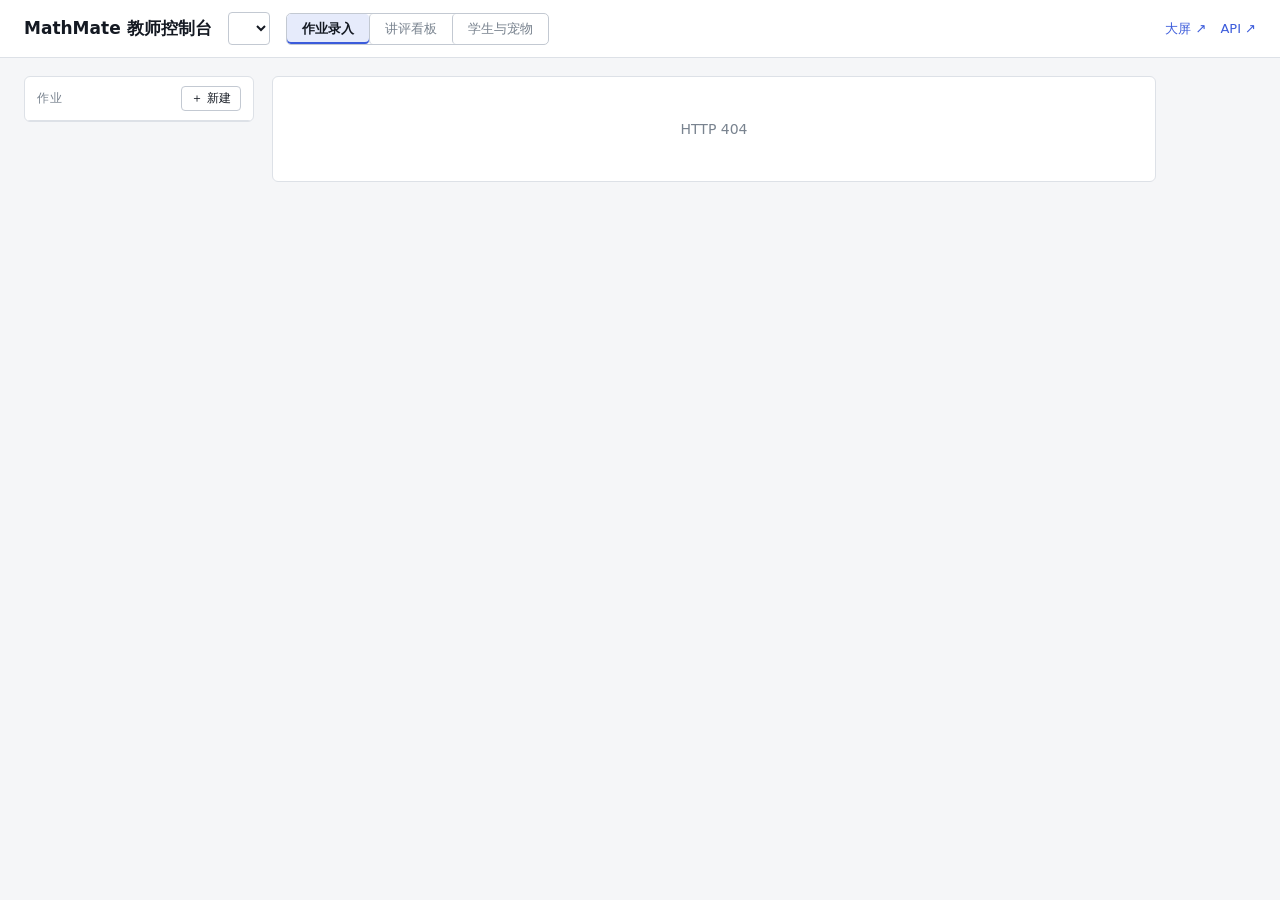
==== apps/teacher/index.html @ 7f32b017 "提交项目初版代码" ====
<!doctype html>
<html lang="zh-CN">
<head>
<meta charset="utf-8" />
<meta name="viewport" content="width=device-width, initial-scale=1" />
<title>MathMate · 教师控制台</title>
<link rel="stylesheet" href="./styles.css" />
</head>
<body>
<header>
  <h1>MathMate 教师控制台</h1>
  <select id="cls" aria-label="班级"></select>
  <nav class="tabs" role="tablist">
    <button role="tab" data-tab="author"  aria-selected="true">作业录入</button>
    <button role="tab" data-tab="board"   aria-selected="false">讲评看板</button>
    <button role="tab" data-tab="roster"  aria-selected="false">学生与宠物</button>
  </nav>
  <span class="sp"></span>
  <span class="links"><a href="/screen/" target="_blank">大屏 ↗</a><a href="/docs" target="_blank">API ↗</a></span>
</header>

<!-- ==================== 作业录入 ==================== -->
<main id="tab-author">
  <div class="split">
    <aside class="side">
      <div class="side-head">
        <span>作业</span>
        <button class="mini" id="new-asg">＋ 新建</button>
      </div>
      <ul class="asg-list" id="asg-list"></ul>
    </aside>

    <section class="main" id="editor">
      <div class="empty">选择左侧的一份作业，或新建一份。</div>
    </section>
  </div>
</main>

<!-- ==================== 讲评看板 ==================== -->
<main id="tab-board" hidden>
  <div class="bar">
    <select id="asg-for-vote" aria-label="用于投票的作业"></select>
    <button class="primary" id="open">开启投票窗口</button>
    <button id="close" disabled>关闭窗口</button>
    <span class="sp"></span>
    <span class="stat"><b id="done">0</b> <span class="muted">/ <span id="size">0</span> 人已提交</span></span>
    <span class="muted">参与率 <b id="rate">—</b></span>
    <span class="pill" id="status">未开启</span>
  </div>
  <div id="wrap"><div class="empty">开启投票窗口后，学生在大屏上的选择会实时出现在这里。</div></div>
  <p class="note">
    按「人数 × 归因权重」排序：3 个「完全没思路」比 5 个「粗心」更值得占用讲评时间。<br>
    点任意一行展开学生名单 —— 名单仅教师端可见，大屏公开视图从不显示姓名。
  </p>
</main>

<!-- ==================== 学生与宠物 ==================== -->
<main id="tab-roster" hidden>
  <div class="bar">
    <span class="stat"><b id="r-count">0</b> <span class="muted">名学生</span></span>
    <span class="muted">平均能量 <b id="r-energy">—</b></span>
    <span class="muted">累计提交 <b id="r-subs">—</b></span>
    <span class="sp"></span>
    <button id="r-refresh">刷新</button>
  </div>
  <div id="r-silent"></div>
  <div class="pet-grid" id="pet-grid"></div>
  <p class="note">
    按座位号排列，<b>不做能量排行</b> —— 公开的个人排行榜会变成对倒数学生的羞辱，与产品目的相悖。<br>
    「从未提交」是需要老师私下关注的信号，不是用来公示的。
  </p>
</main>

<div class="toast" id="toast" hidden></div>
<script type="module" src="./app.js"></script>
</body>
</html>
---- apps/teacher/styles.css ----
:root {
  --bg:#f5f6f8; --surface:#fff; --surface-2:#eef1f5; --line:#dde1e7; --line-2:#c3c9d2;
  --ink:#141922; --ink-2:#4a545f; --ink-3:#79838f; --ink-4:#9ba4af;
  --accent:#3b5bdb; --accent-bg:#e6ebfb;
  --good:#0c7a5e; --good-bg:#dff2ec; --warn:#b4531f; --warn-bg:#fbeadd; --danger:#c0392b;
  --sans:"PingFang SC","Hiragino Sans GB","Microsoft YaHei",system-ui,sans-serif;
  --mono:ui-monospace,"SF Mono",Consolas,monospace;
}
@media (prefers-color-scheme: dark) {
  :root { --bg:#10131a; --surface:#191d25; --surface-2:#222831; --line:#2b313b; --line-2:#3c444f;
          --ink:#e7eaef; --ink-2:#a9b2bd; --ink-3:#7b848f; --ink-4:#626b76;
          --accent:#8ba6ff; --accent-bg:#23305c;
          --good:#4fbdb4; --good-bg:#12332f; --warn:#e0916a; --warn-bg:#3a2519; --danger:#e2725b; }
}
* { box-sizing:border-box; }
body { margin:0; background:var(--bg); color:var(--ink); font-family:var(--sans); font-size:14px; }

header { position:sticky; top:0; z-index:20; padding:12px 24px; background:var(--surface);
         border-bottom:1px solid var(--line); display:flex; align-items:center; gap:16px; flex-wrap:wrap; }
h1 { margin:0; font-size:17px; white-space:nowrap; }
.sp { flex:1; }
.links a { color:var(--accent); margin-left:14px; text-decoration:none; font-size:13px; }

.tabs { display:inline-flex; border:1px solid var(--line-2); border-radius:5px; overflow:hidden; }
.tabs button { padding:6px 15px; border:0; border-left:1px solid var(--line-2); background:transparent;
               color:var(--ink-3); font-family:inherit; font-size:13px; cursor:pointer; white-space:nowrap; }
.tabs button:first-child { border-left:0; }
.tabs button[aria-selected="true"] { background:var(--accent-bg); color:var(--ink); font-weight:600;
                                     box-shadow:inset 0 -2px 0 var(--accent); }

select, button, input, textarea { font-family:inherit; font-size:13px; color:var(--ink); }
select, input, textarea { padding:7px 10px; border:1px solid var(--line-2); border-radius:4px; background:var(--surface); }
textarea { width:100%; resize:vertical; line-height:1.6; font-size:13.5px; }
button { padding:7px 15px; border:1px solid var(--line-2); border-radius:4px; background:var(--surface); cursor:pointer; }
button:hover:not(:disabled) { border-color:var(--ink-3); }
button:disabled { opacity:.45; cursor:not-allowed; }
button.primary { background:var(--accent); border-color:var(--accent); color:#fff; font-weight:600; }
button.danger { color:var(--danger); }
button.mini { padding:3px 9px; font-size:12px; }
:focus-visible { outline:2px solid var(--accent); outline-offset:1px; }

main { padding:18px 24px 48px; max-width:1180px; }
.bar { display:flex; align-items:center; gap:14px; margin-bottom:14px; flex-wrap:wrap; }
.stat { font-family:var(--mono); font-variant-numeric:tabular-nums; }
.stat b { font-size:21px; }
.muted { color:var(--ink-3); }
.note { font-size:12px; color:var(--ink-3); margin-top:16px; line-height:1.8; }
.empty { padding:44px; text-align:center; color:var(--ink-3); background:var(--surface);
         border:1px solid var(--line); border-radius:6px; }
.pill { font-size:12px; padding:3px 10px; border-radius:12px; background:var(--surface-2); color:var(--ink-2); }
.pill.live { background:var(--good-bg); color:var(--good); }

/* ---------- 作业录入 ---------- */
.split { display:grid; grid-template-columns:230px minmax(0,1fr); gap:18px; align-items:start; }
.side { background:var(--surface); border:1px solid var(--line); border-radius:6px; overflow:hidden; }
.side-head { display:flex; align-items:center; justify-content:space-between; padding:9px 12px;
             border-bottom:1px solid var(--line); font-size:12px; color:var(--ink-3); letter-spacing:.08em; }
.asg-list { list-style:none; margin:0; padding:0; max-height:70vh; overflow:auto; }
.asg-list li { padding:9px 12px; border-bottom:1px solid var(--line); cursor:pointer; }
.asg-list li:hover { background:var(--surface-2); }
.asg-list li.on { background:var(--accent-bg); box-shadow:inset 3px 0 0 var(--accent); }
.asg-list .t { font-size:13px; }
.asg-list .m { font-size:11px; color:var(--ink-3); margin-top:2px; font-family:var(--mono); }

.main { min-width:0; }
.card { background:var(--surface); border:1px solid var(--line); border-radius:6px; padding:16px; margin-bottom:14px; }
.card h3 { margin:0 0 4px; font-size:14px; }
.card .hint { font-size:12px; color:var(--ink-3); margin:0 0 10px; line-height:1.7; }
.row { display:flex; gap:10px; align-items:center; flex-wrap:wrap; }

.banner { padding:10px 13px; border-radius:5px; font-size:12.5px; line-height:1.7; margin-bottom:12px; }
.banner.warn { background:var(--warn-bg); color:var(--warn); border:1px solid var(--warn); }
.banner.ok { background:var(--good-bg); color:var(--good); border:1px solid var(--good); }

.plist { display:flex; flex-direction:column; gap:10px; }
.prob { background:var(--surface); border:1px solid var(--line); border-radius:6px; padding:12px 14px; }
.prob.low { border-left:3px solid var(--warn); }
.prob.ok { border-left:3px solid var(--good); }
.prob .ph { display:flex; align-items:center; gap:10px; margin-bottom:7px; flex-wrap:wrap; }
.prob .no { font-family:var(--mono); font-weight:700; font-size:15px; min-width:26px; }
.prob .badge { font-size:11px; padding:2px 8px; border-radius:10px; background:var(--surface-2); color:var(--ink-3); }
.prob .badge.auto { background:var(--warn-bg); color:var(--warn); }
.prob .badge.done { background:var(--good-bg); color:var(--good); }
.prob .stem { font-size:13.5px; line-height:1.7; color:var(--ink); }
.prob .opts { margin:6px 0 0; padding-left:0; list-style:none; display:grid;
              grid-template-columns:repeat(auto-fit,minmax(160px,1fr)); gap:2px 12px; font-size:12.5px; color:var(--ink-2); }
.prob .ctl { display:flex; gap:8px; align-items:center; margin-top:9px; flex-wrap:wrap; }
.prob select { max-width:320px; }
.conf { font-family:var(--mono); font-size:11px; color:var(--ink-3); }
.conf.low { color:var(--warn); }

.thumbs { display:flex; gap:8px; flex-wrap:wrap; margin:8px 0; }
.thumbs img { width:92px; height:70px; object-fit:cover; border:1px solid var(--line-2); border-radius:4px; }

/* 拍照识别入口:label 伪装成按钮(file input 无法直接样式化) */
.btn-file { display:inline-flex; align-items:center; gap:6px; padding:7px 15px; cursor:pointer;
            border:1px solid var(--line-2); border-radius:4px; background:var(--surface); user-select:none; }
.btn-file:hover { border-color:var(--ink-3); }
.btn-file.primary { background:var(--accent); border-color:var(--accent); color:#fff; font-weight:600; }
/* 整页识别十几秒,忙态必须看得出来,否则会被重复点击 */
.btn-file.busy { opacity:.6; cursor:progress; pointer-events:none; }
.btn-file.busy::before { content:""; width:12px; height:12px; border-radius:50%;
  border:2px solid currentColor; border-top-color:transparent; animation:spin .7s linear infinite; }
@keyframes spin { to { transform:rotate(360deg); } }
@media (prefers-reduced-motion:reduce) { .btn-file.busy::before { animation:none; } }

/* ---------- 看板 ---------- */
table { width:100%; border-collapse:collapse; background:var(--surface);
        border:1px solid var(--line); border-radius:6px; overflow:hidden; }
th, td { text-align:left; padding:9px 12px; border-bottom:1px solid var(--line); vertical-align:top; }
th { font-size:11px; letter-spacing:.1em; text-transform:uppercase; color:var(--ink-3); font-weight:600; }
tr:last-child td { border-bottom:0; }
tr.hot td { background:var(--accent-bg); }
tbody tr { cursor:pointer; }
.seq { font-family:var(--mono); font-weight:700; }
.cnt { font-family:var(--mono); font-size:17px; font-weight:700; }
.rs { display:flex; flex-wrap:wrap; gap:4px; }
.rs span { font-size:11px; padding:2px 7px; border-radius:10px; background:var(--surface-2); color:var(--ink-2); }
.rs span.dom { background:var(--accent); color:#fff; }
.names { font-size:12px; color:var(--ink-2); margin-top:6px; padding:8px; background:var(--surface-2); border-radius:4px; line-height:1.9; }

/* ---------- 宠物 ---------- */
.pet-grid { display:grid; grid-template-columns:repeat(auto-fill,minmax(158px,1fr)); gap:10px; }
.pet-card { background:var(--surface); border:1px solid var(--line); border-radius:8px; padding:10px;
            display:flex; align-items:center; gap:10px; }
.pet-card svg { width:44px; height:44px; flex:0 0 auto; }
.pet-card .info { min-width:0; }
.pet-card .nm { font-size:13px; font-weight:600; white-space:nowrap; overflow:hidden; text-overflow:ellipsis; }
.pet-card .sub { font-size:11px; color:var(--ink-3); font-family:var(--mono); }
.pet-card .en { font-size:11px; color:var(--ink-2); margin-top:2px; }
.pet-card.zero { border-style:dashed; opacity:.8; }
.bar-mini { height:4px; background:var(--surface-2); border-radius:2px; margin-top:4px; overflow:hidden; }
.bar-mini i { display:block; height:100%; background:var(--accent); }

.toast { position:fixed; left:50%; bottom:26px; transform:translateX(-50%); z-index:60;
         background:var(--ink); color:var(--bg); padding:10px 18px; border-radius:6px; font-size:13px;
         box-shadow:0 8px 24px rgba(0,0,0,.25); max-width:80vw; }
.toast.err { background:var(--danger); color:#fff; }

.math { font-family:var(--mono); font-size:.95em; }
.frac { display:inline-flex; flex-direction:column; vertical-align:-.42em; text-align:center; margin:0 .16em; line-height:1.15; }
.fr-n { border-bottom:1px solid currentColor; padding:0 .22em; }
.fr-d { padding:0 .22em; }
.sqrt .rr { border-top:1px solid currentColor; padding:0 .12em; }

@media (max-width: 820px) {
  .split { grid-template-columns:1fr; }
  main { padding:14px 14px 40px; }
}
@media (prefers-reduced-motion: reduce) { * { transition:none !important; animation:none !important; } }
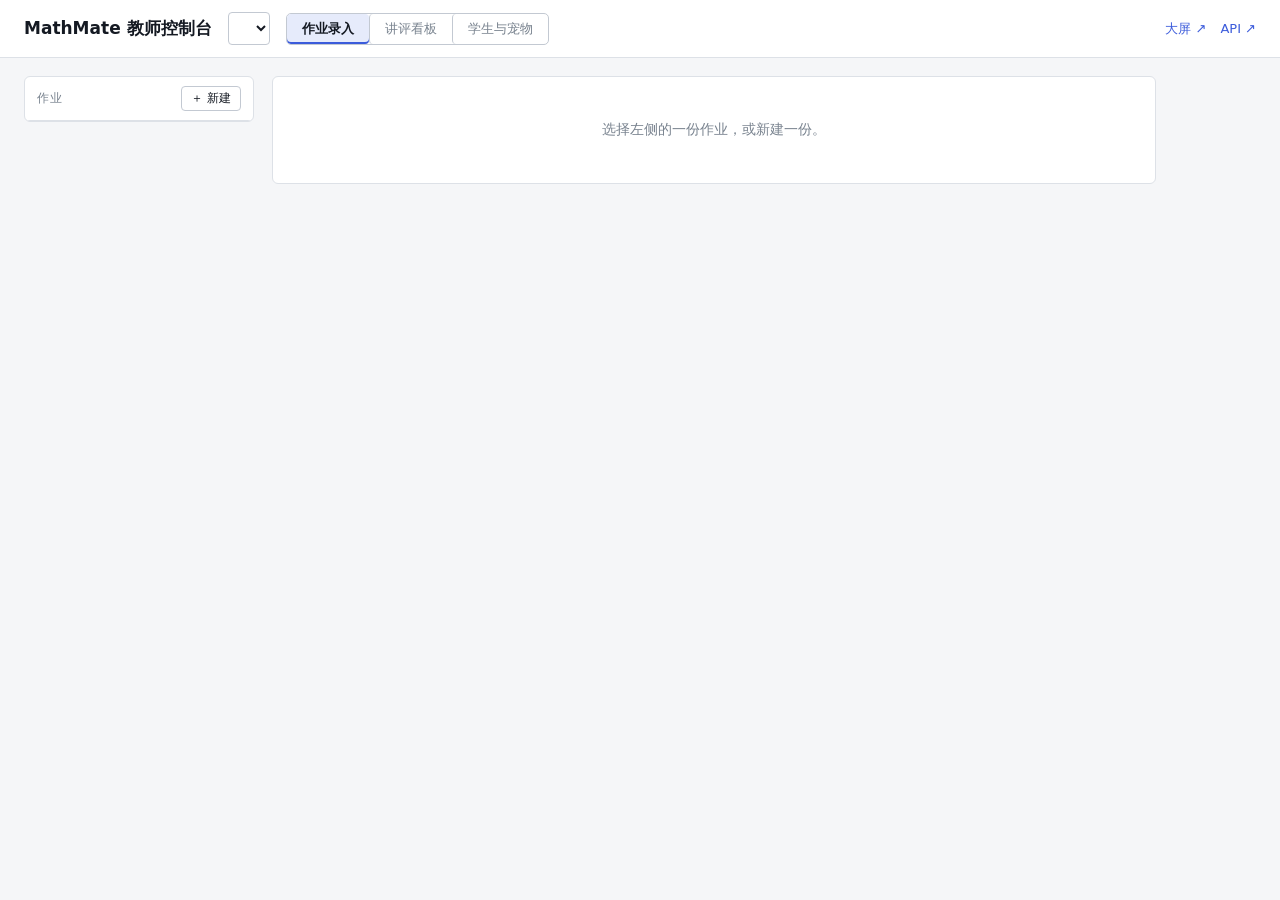
==== commit 91606598: "commit 优化宠物动物形象" ====
--- a/apps/teacher/index.html
+++ b/apps/teacher/index.html
@@ -61,6 +61,8 @@
     <span class="muted">平均能量 <b id="r-energy">—</b></span>
     <span class="muted">累计提交 <b id="r-subs">—</b></span>
     <span class="sp"></span>
+    <button class="primary" id="r-add">＋ 学生</button>
+    <button id="r-import">批量导入</button>
     <button id="r-refresh">刷新</button>
   </div>
   <div id="r-silent"></div>
@@ -71,6 +73,45 @@
   </p>
 </main>
 
+<!-- 学生新增/编辑 -->
+<div class="modal" id="stu-modal" hidden>
+  <div class="modal-box">
+    <h3 id="stu-modal-title">学生</h3>
+    <form id="stu-form">
+      <div class="f2">
+        <label>姓名<input name="name" required maxlength="64"></label>
+        <label>座位号<input name="seat_no" required maxlength="8" placeholder="如 0305"></label>
+      </div>
+      <label>学号<input name="student_no" maxlength="32" placeholder="可选"></label>
+      <div class="f2">
+        <label>宠物<select name="species"></select></label>
+        <label>昵称<input name="nickname" maxlength="32" placeholder="留空自动生成"></label>
+      </div>
+      <label class="hue">色相
+        <input type="range" name="hue" min="0" max="360" step="1">
+        <span class="swatch" id="hue-swatch"></span><span class="muted" id="hue-val"></span>
+      </label>
+    </form>
+    <div class="modal-actions">
+      <button type="button" id="stu-cancel">取消</button>
+      <button type="button" class="primary" id="stu-save">保存</button>
+    </div>
+  </div>
+</div>
+
+<!-- 批量导入 -->
+<div class="modal" id="imp-modal" hidden>
+  <div class="modal-box">
+    <h3>批量导入学生</h3>
+    <p class="hint">每行一名学生：<code>姓名 座位号 学号</code>，逗号/制表/空格分隔均可；宠物自动分配。</p>
+    <textarea id="imp-text" rows="10" placeholder="张三 0101 2024001&#10;李四 0102 2024002&#10;王五 0103"></textarea>
+    <div class="modal-actions">
+      <button type="button" id="imp-cancel">取消</button>
+      <button type="button" class="primary" id="imp-run">导入</button>
+    </div>
+  </div>
+</div>
+
 <div class="toast" id="toast" hidden></div>
 <script type="module" src="./app.js"></script>
 </body>
--- a/apps/teacher/styles.css
+++ b/apps/teacher/styles.css
@@ -121,6 +121,10 @@
 
 /* ---------- 宠物 ---------- */
 .pet-grid { display:grid; grid-template-columns:repeat(auto-fill,minmax(158px,1fr)); gap:10px; }
+/* 素材署名(CC BY 4.0 的硬性要求),低调但必须可见 */
+.credit { grid-column:1/-1; margin:14px 0 0; font-size:11.5px; color:var(--ink-3); text-align:right; }
+.credit a { color:var(--ink-3); }
+.credit a:hover { color:var(--ink-2); }
 .pet-card { background:var(--surface); border:1px solid var(--line); border-radius:8px; padding:10px;
             display:flex; align-items:center; gap:10px; }
 .pet-card svg { width:44px; height:44px; flex:0 0 auto; }
@@ -131,6 +135,26 @@
 .pet-card.zero { border-style:dashed; opacity:.8; }
 .bar-mini { height:4px; background:var(--surface-2); border-radius:2px; margin-top:4px; overflow:hidden; }
 .bar-mini i { display:block; height:100%; background:var(--accent); }
+
+/* ---------- 学生维护 ---------- */
+.pet-card .ops { margin-left:auto; display:flex; gap:5px; flex:0 0 auto; }
+.pet-card .seat { font-family:var(--mono); font-size:11px; color:var(--ink-2); }
+
+.modal { position:fixed; inset:0; z-index:50; background:rgba(10,14,22,.45);
+         display:flex; align-items:center; justify-content:center; padding:20px; }
+.modal[hidden] { display:none; }
+.modal-box { width:min(460px,100%); background:var(--surface); border:1px solid var(--line);
+             border-radius:8px; padding:18px 20px; box-shadow:0 18px 50px rgba(0,0,0,.3); }
+.modal-box h3 { margin:0 0 12px; font-size:15px; }
+.modal-box .hint { font-size:12px; color:var(--ink-3); margin:0 0 10px; line-height:1.6; }
+.modal-box form { display:flex; flex-direction:column; gap:10px; }
+.modal-box form label { display:flex; flex-direction:column; gap:4px; font-size:12px; color:var(--ink-2); }
+.modal-box form input, .modal-box form select { width:100%; }
+.modal-box .f2 { display:grid; grid-template-columns:1fr 1fr; gap:10px; }
+.modal-box label.hue { flex-direction:row; align-items:center; gap:8px; }
+.modal-box label.hue input[type=range] { flex:1; padding:0; }
+.swatch { width:16px; height:16px; border-radius:50%; border:1px solid var(--line-2); flex:0 0 auto; }
+.modal-actions { display:flex; justify-content:flex-end; gap:8px; margin-top:16px; }
 
 .toast { position:fixed; left:50%; bottom:26px; transform:translateX(-50%); z-index:60;
          background:var(--ink); color:var(--bg); padding:10px 18px; border-radius:6px; font-size:13px;
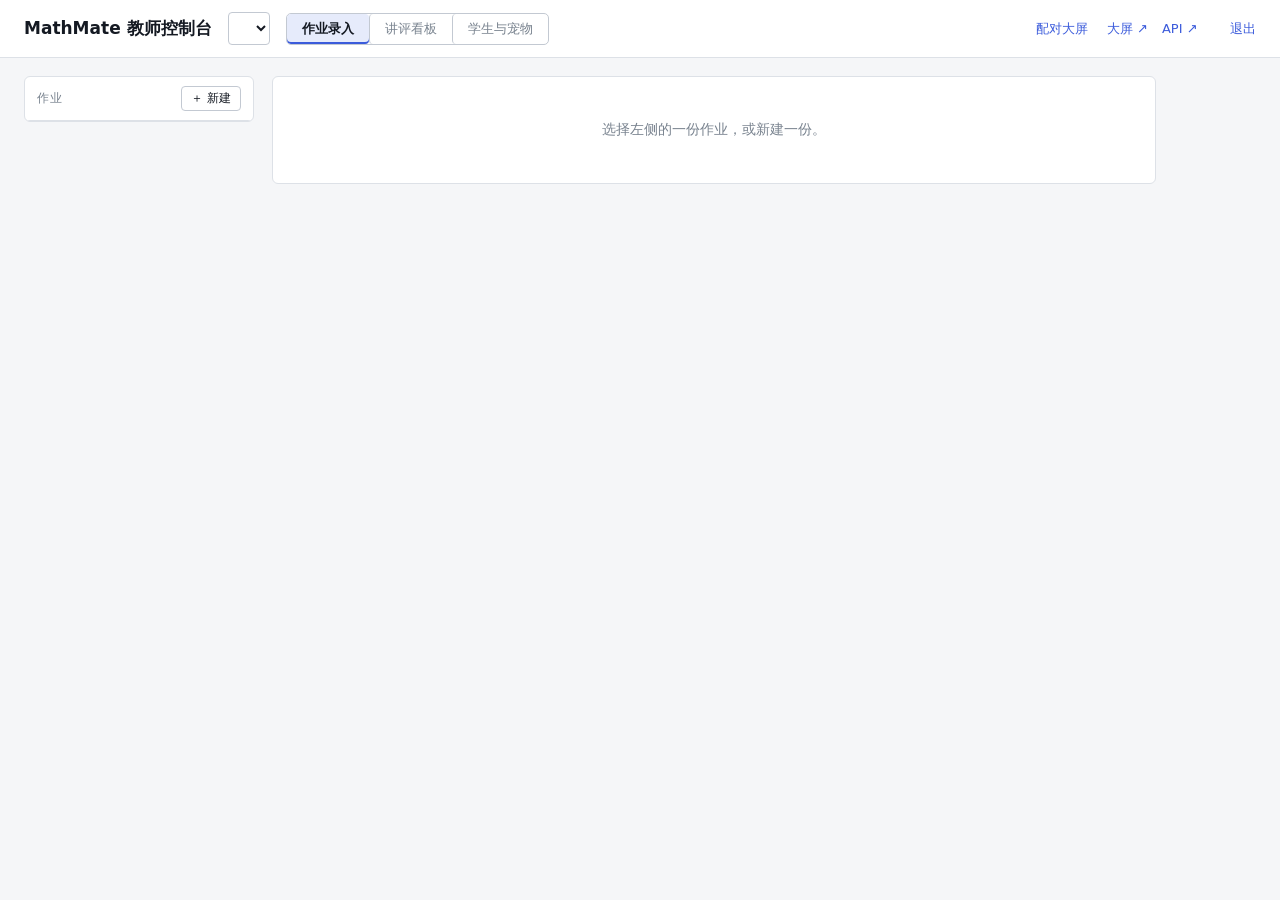
==== commit f2513bb0: "feat: add teacher authentication, device pairing and classroom management" ====
--- a/apps/teacher/index.html
+++ b/apps/teacher/index.html
@@ -7,6 +7,19 @@
 <link rel="stylesheet" href="./styles.css" />
 </head>
 <body>
+
+<!-- ==================== 登录 ==================== -->
+<div class="login-gate" id="login-gate" hidden>
+  <form class="login-card" id="login-form" autocomplete="on">
+    <h1>MathMate 教师控制台</h1>
+    <p class="muted">课堂讲评决策系统</p>
+    <label>用户名<input id="lg-user" name="username" autocomplete="username" required></label>
+    <label>密码<input id="lg-pass" name="password" type="password" autocomplete="current-password" required></label>
+    <p class="login-err" id="lg-err"></p>
+    <button type="submit" class="primary" id="lg-submit">登录</button>
+  </form>
+</div>
+
 <header>
   <h1>MathMate 教师控制台</h1>
   <select id="cls" aria-label="班级"></select>
@@ -16,8 +29,27 @@
     <button role="tab" data-tab="roster"  aria-selected="false">学生与宠物</button>
   </nav>
   <span class="sp"></span>
-  <span class="links"><a href="/screen/" target="_blank">大屏 ↗</a><a href="/docs" target="_blank">API ↗</a></span>
+  <span class="links">
+    <button class="linkish" id="pair-screen">配对大屏</button>
+    <a href="/screen/" target="_blank">大屏 ↗</a><a href="/docs" target="_blank">API ↗</a>
+    <span class="who" id="who"></span>
+    <button class="linkish" id="logout">退出</button>
+  </span>
 </header>
+
+<!-- ==================== 大屏配对码 ==================== -->
+<div class="modal" id="pair-modal" hidden>
+  <div class="modal-box">
+    <h3>配对教室大屏</h3>
+    <p class="muted">在大屏上打开 <code>/screen/</code>，输入下面的配对码。</p>
+    <div class="pair-code" id="pair-code">——————</div>
+    <p class="muted" id="pair-hint"></p>
+    <div class="modal-actions">
+      <button type="button" id="pair-close">完成</button>
+      <button type="button" class="primary" id="pair-again">换一个码</button>
+    </div>
+  </div>
+</div>
 
 <!-- ==================== 作业录入 ==================== -->
 <main id="tab-author">
@@ -75,26 +107,32 @@
 
 <!-- 学生新增/编辑 -->
 <div class="modal" id="stu-modal" hidden>
-  <div class="modal-box">
+  <div class="modal-box stu-box" role="dialog" aria-modal="true" aria-labelledby="stu-modal-title">
     <h3 id="stu-modal-title">学生</h3>
-    <form id="stu-form">
+    <form id="stu-form" autocomplete="off">
+      <div class="stu-preview" id="stu-preview"></div>
       <div class="f2">
-        <label>姓名<input name="name" required maxlength="64"></label>
-        <label>座位号<input name="seat_no" required maxlength="8" placeholder="如 0305"></label>
+        <label>姓名<input name="name" required maxlength="64" autocomplete="off"></label>
+        <label>学号<input name="student_no" maxlength="32" placeholder="可选" autocomplete="off"></label>
       </div>
-      <label>学号<input name="student_no" maxlength="32" placeholder="可选"></label>
       <div class="f2">
-        <label>宠物<select name="species"></select></label>
-        <label>昵称<input name="nickname" maxlength="32" placeholder="留空自动生成"></label>
+        <label>排<input name="row" type="number" min="1" max="20" required></label>
+        <label>座<input name="col" type="number" min="1" max="20" required></label>
       </div>
-      <label class="hue">色相
-        <input type="range" name="hue" min="0" max="360" step="1">
-        <span class="swatch" id="hue-swatch"></span><span class="muted" id="hue-val"></span>
-      </label>
+      <p class="seat-hint" id="seat-hint"></p>
+      <input type="hidden" name="species" value="">
+      <div class="species-grid" id="species-grid" role="listbox" aria-label="宠物"></div>
+      <div class="f2">
+        <label>昵称<input name="nickname" maxlength="32" placeholder="留空则按物种自动生成"></label>
+        <label class="hue">色相
+          <input type="range" name="hue" min="0" max="360" step="1">
+          <span class="swatch" id="hue-swatch"></span><span class="muted" id="hue-val"></span>
+        </label>
+      </div>
     </form>
     <div class="modal-actions">
       <button type="button" id="stu-cancel">取消</button>
-      <button type="button" class="primary" id="stu-save">保存</button>
+      <button type="submit" form="stu-form" class="primary" id="stu-save">保存</button>
     </div>
   </div>
 </div>
@@ -103,7 +141,7 @@
 <div class="modal" id="imp-modal" hidden>
   <div class="modal-box">
     <h3>批量导入学生</h3>
-    <p class="hint">每行一名学生：<code>姓名 座位号 学号</code>，逗号/制表/空格分隔均可；宠物自动分配。</p>
+    <p class="hint">每行一名学生：<code>姓名 座位号 学号</code>，逗号/制表/空格分隔均可。座位号用 4 位（如 <code>0305</code>）或 <code>3-5</code>；宠物自动分配。</p>
     <textarea id="imp-text" rows="10" placeholder="张三 0101 2024001&#10;李四 0102 2024002&#10;王五 0103"></textarea>
     <div class="modal-actions">
       <button type="button" id="imp-cancel">取消</button>
--- a/apps/teacher/styles.css
+++ b/apps/teacher/styles.css
@@ -120,15 +120,18 @@
 .names { font-size:12px; color:var(--ink-2); margin-top:6px; padding:8px; background:var(--surface-2); border-radius:4px; line-height:1.9; }
 
 /* ---------- 宠物 ---------- */
-.pet-grid { display:grid; grid-template-columns:repeat(auto-fill,minmax(158px,1fr)); gap:10px; }
+.pet-grid { display:grid; grid-template-columns:repeat(auto-fill,minmax(240px,1fr)); gap:10px; }
 /* 素材署名(CC BY 4.0 的硬性要求),低调但必须可见 */
 .credit { grid-column:1/-1; margin:14px 0 0; font-size:11.5px; color:var(--ink-3); text-align:right; }
 .credit a { color:var(--ink-3); }
 .credit a:hover { color:var(--ink-2); }
 .pet-card { background:var(--surface); border:1px solid var(--line); border-radius:8px; padding:10px;
-            display:flex; align-items:center; gap:10px; }
-.pet-card svg { width:44px; height:44px; flex:0 0 auto; }
-.pet-card .info { min-width:0; }
+            display:grid; grid-template-columns:52px minmax(0,1fr); grid-template-areas:"art info" "ops ops";
+            gap:8px 10px; cursor:pointer; }
+.pet-card:hover { border-color:var(--line-2); }
+.pet-card .pet-art { grid-area:art; }
+.pet-card .pet-art svg { width:52px; height:52px; display:block; }
+.pet-card .info { grid-area:info; min-width:0; }
 .pet-card .nm { font-size:13px; font-weight:600; white-space:nowrap; overflow:hidden; text-overflow:ellipsis; }
 .pet-card .sub { font-size:11px; color:var(--ink-3); font-family:var(--mono); }
 .pet-card .en { font-size:11px; color:var(--ink-2); margin-top:2px; }
@@ -137,7 +140,7 @@
 .bar-mini i { display:block; height:100%; background:var(--accent); }
 
 /* ---------- 学生维护 ---------- */
-.pet-card .ops { margin-left:auto; display:flex; gap:5px; flex:0 0 auto; }
+.pet-card .ops { grid-area:ops; margin-left:0; display:flex; gap:5px; justify-content:flex-end; }
 .pet-card .seat { font-family:var(--mono); font-size:11px; color:var(--ink-2); }
 
 .modal { position:fixed; inset:0; z-index:50; background:rgba(10,14,22,.45);
@@ -145,6 +148,7 @@
 .modal[hidden] { display:none; }
 .modal-box { width:min(460px,100%); background:var(--surface); border:1px solid var(--line);
              border-radius:8px; padding:18px 20px; box-shadow:0 18px 50px rgba(0,0,0,.3); }
+.modal-box.stu-box { width:min(540px,100%); max-height:90vh; overflow:auto; }
 .modal-box h3 { margin:0 0 12px; font-size:15px; }
 .modal-box .hint { font-size:12px; color:var(--ink-3); margin:0 0 10px; line-height:1.6; }
 .modal-box form { display:flex; flex-direction:column; gap:10px; }
@@ -156,6 +160,24 @@
 .swatch { width:16px; height:16px; border-radius:50%; border:1px solid var(--line-2); flex:0 0 auto; }
 .modal-actions { display:flex; justify-content:flex-end; gap:8px; margin-top:16px; }
 
+.stu-preview { display:flex; align-items:center; gap:14px; padding:10px 12px;
+               background:var(--surface-2); border-radius:8px; }
+.stu-preview svg { width:88px; height:88px; flex:0 0 auto; }
+.stu-preview .meta { min-width:0; }
+.stu-preview .nick { font-size:16px; font-weight:650; }
+.stu-preview .sub { font-size:12px; color:var(--ink-3); margin-top:4px; font-family:var(--mono); }
+
+.seat-hint { margin:0; font-size:12px; color:var(--ink-3); min-height:1.4em; }
+.seat-hint.bad { color:var(--danger); }
+.seat-hint.warn { color:var(--warn); }
+
+.species-grid { display:grid; grid-template-columns:repeat(8,1fr); gap:4px; }
+.species-grid button { padding:4px; border:1px solid transparent; border-radius:6px;
+                       background:var(--surface-2); line-height:0; }
+.species-grid button svg { width:100%; height:auto; display:block; }
+.species-grid button.on { border-color:var(--accent); background:var(--accent-bg); }
+.species-grid button:hover { border-color:var(--line-2); }
+
 .toast { position:fixed; left:50%; bottom:26px; transform:translateX(-50%); z-index:60;
          background:var(--ink); color:var(--bg); padding:10px 18px; border-radius:6px; font-size:13px;
          box-shadow:0 8px 24px rgba(0,0,0,.25); max-width:80vw; }
@@ -170,5 +192,32 @@
 @media (max-width: 820px) {
   .split { grid-template-columns:1fr; }
   main { padding:14px 14px 40px; }
+  .species-grid { grid-template-columns:repeat(6,1fr); }
 }
 @media (prefers-reduced-motion: reduce) { * { transition:none !important; animation:none !important; } }
+
+/* ---------------- 登录 ---------------- */
+/* 遮住整个控制台而不是跳转到独立页面:控制台是单页应用,登录后直接接着用,
+   不必为一个表单多维护一条路由与一次整页刷新。 */
+.login-gate { position:fixed; inset:0; z-index:100; background:var(--bg);
+              display:grid; place-items:center; padding:24px; }
+.login-gate[hidden] { display:none; }
+.login-card { width:min(360px,100%); display:flex; flex-direction:column; gap:12px;
+              background:var(--surface); border:1px solid var(--line);
+              border-radius:12px; padding:28px 26px; }
+.login-card h1 { font-size:18px; margin:0; }
+.login-card > .muted { margin:-6px 0 6px; font-size:12px; }
+.login-card label { display:flex; flex-direction:column; gap:4px; font-size:12px; color:var(--ink-2); }
+.login-card input { width:100%; }
+.login-card button { margin-top:6px; }
+.login-err { min-height:18px; margin:0; font-size:12px; color:var(--danger); }
+
+/* 顶栏里的次要动作:长得像链接,但语义上是按钮(可聚焦、可回车触发) */
+.linkish { background:none; border:0; padding:0; margin-left:14px; font-size:13px;
+           color:var(--accent); cursor:pointer; font-family:inherit; }
+.linkish:hover { text-decoration:underline; }
+.who { margin-left:14px; font-size:13px; color:var(--ink-3); }
+
+/* 配对码:给站在大屏前的人念的,所以要大、要等宽、要能一眼分组 */
+.pair-code { font-family:var(--mono); font-size:38px; letter-spacing:.12em;
+             text-align:center; padding:18px 0 12px; color:var(--ink); font-variant-numeric:tabular-nums; }
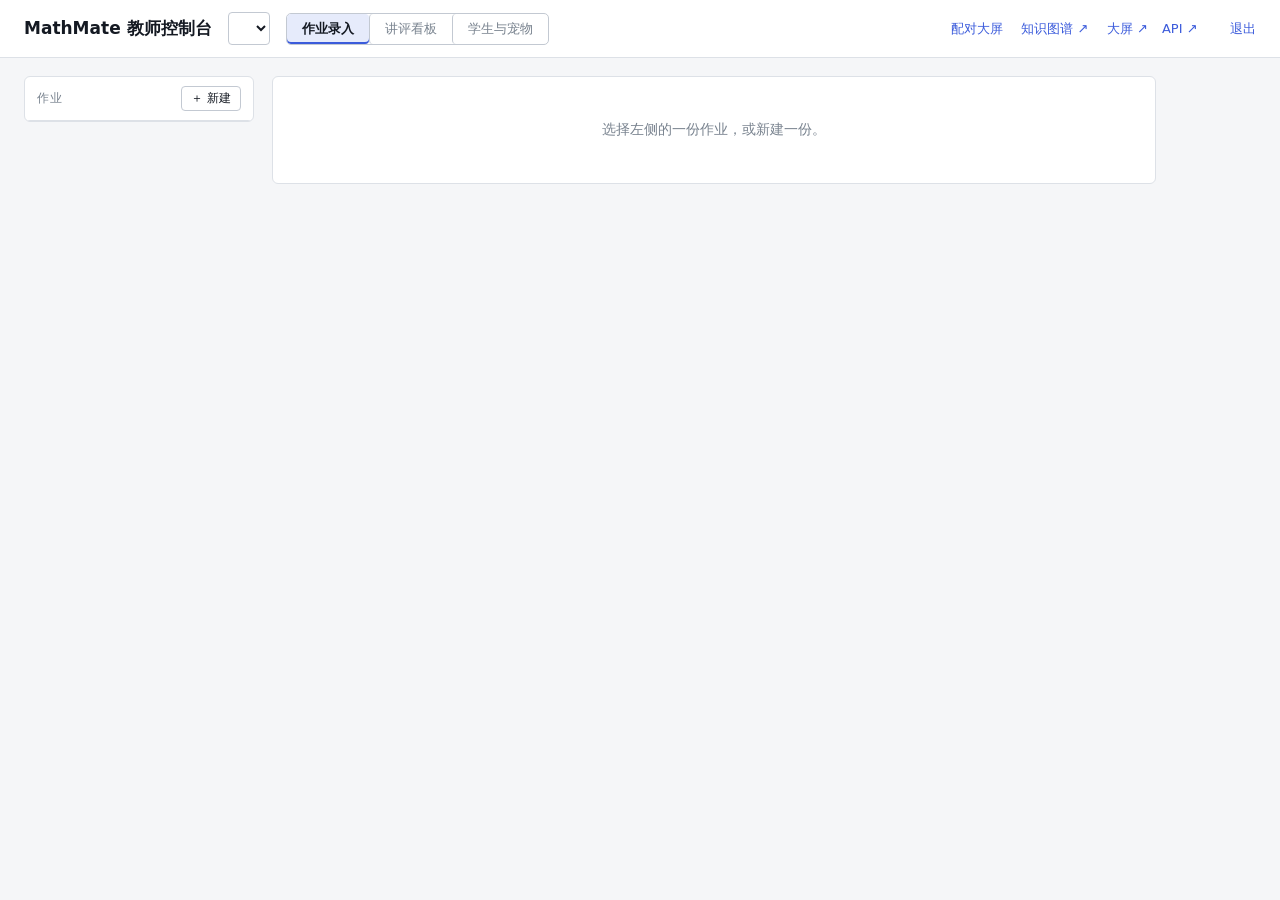
==== commit ec21a861: "feat: expose knowledge graph preview from teacher console" ====
--- a/apps/teacher/index.html
+++ b/apps/teacher/index.html
@@ -31,6 +31,7 @@
   <span class="sp"></span>
   <span class="links">
     <button class="linkish" id="pair-screen">配对大屏</button>
+    <a href="/graph/" target="_blank" rel="noopener">知识图谱 ↗</a>
     <a href="/screen/" target="_blank">大屏 ↗</a><a href="/docs" target="_blank">API ↗</a>
     <span class="who" id="who"></span>
     <button class="linkish" id="logout">退出</button>
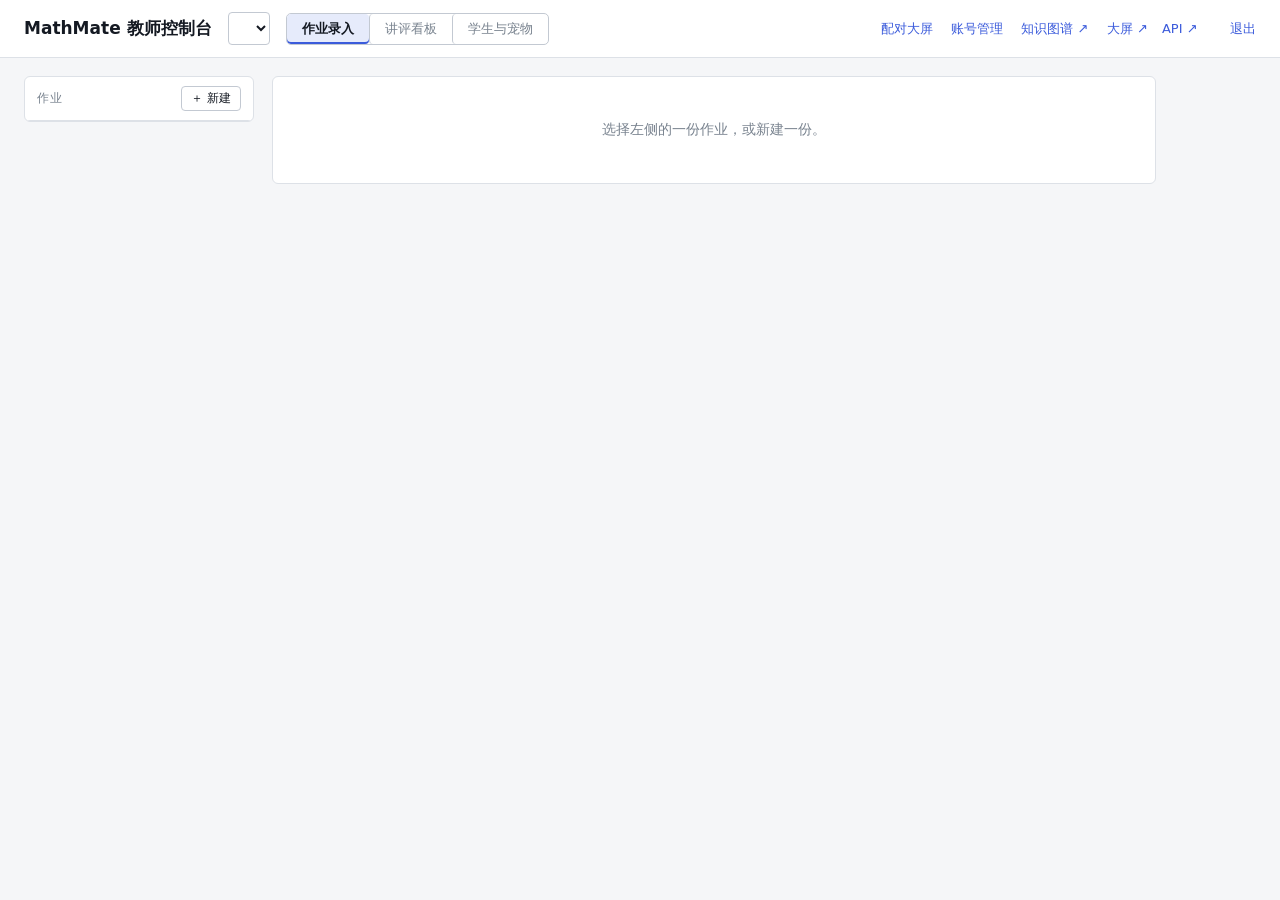
==== commit b33c6477: "feat: add administrator teacher management and password changes" ====
--- a/apps/teacher/index.html
+++ b/apps/teacher/index.html
@@ -31,6 +31,7 @@
   <span class="sp"></span>
   <span class="links">
     <button class="linkish" id="pair-screen">配对大屏</button>
+    <a href="/teacher/accounts.html">账号管理</a>
     <a href="/graph/" target="_blank" rel="noopener">知识图谱 ↗</a>
     <a href="/screen/" target="_blank">大屏 ↗</a><a href="/docs" target="_blank">API ↗</a>
     <span class="who" id="who"></span>
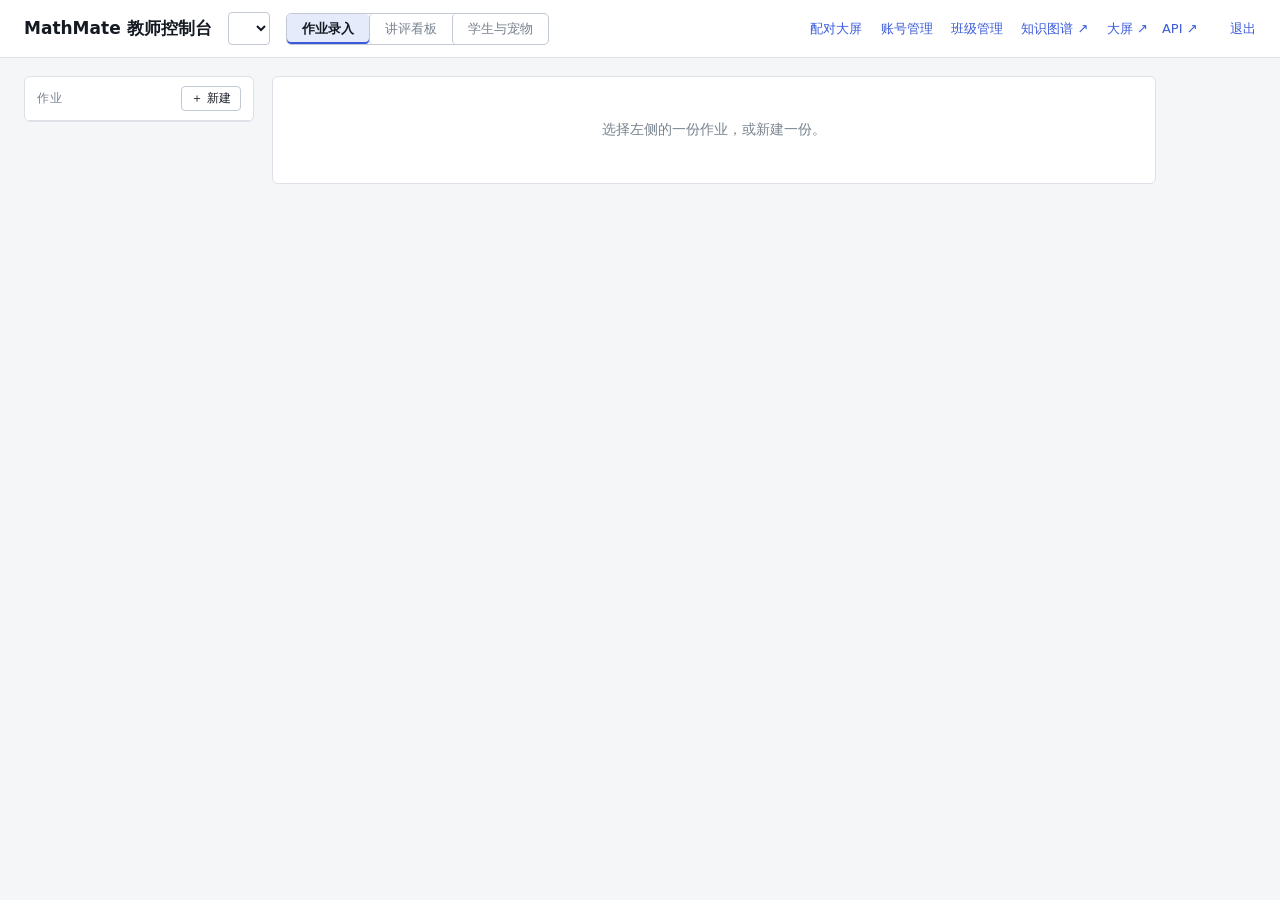
==== commit 9c4c1943: "feat: add classroom management with seat layout validation" ====
--- a/apps/teacher/index.html
+++ b/apps/teacher/index.html
@@ -32,6 +32,7 @@
   <span class="links">
     <button class="linkish" id="pair-screen">配对大屏</button>
     <a href="/teacher/accounts.html">账号管理</a>
+    <a href="/teacher/classes.html">班级管理</a>
     <a href="/graph/" target="_blank" rel="noopener">知识图谱 ↗</a>
     <a href="/screen/" target="_blank">大屏 ↗</a><a href="/docs" target="_blank">API ↗</a>
     <span class="who" id="who"></span>
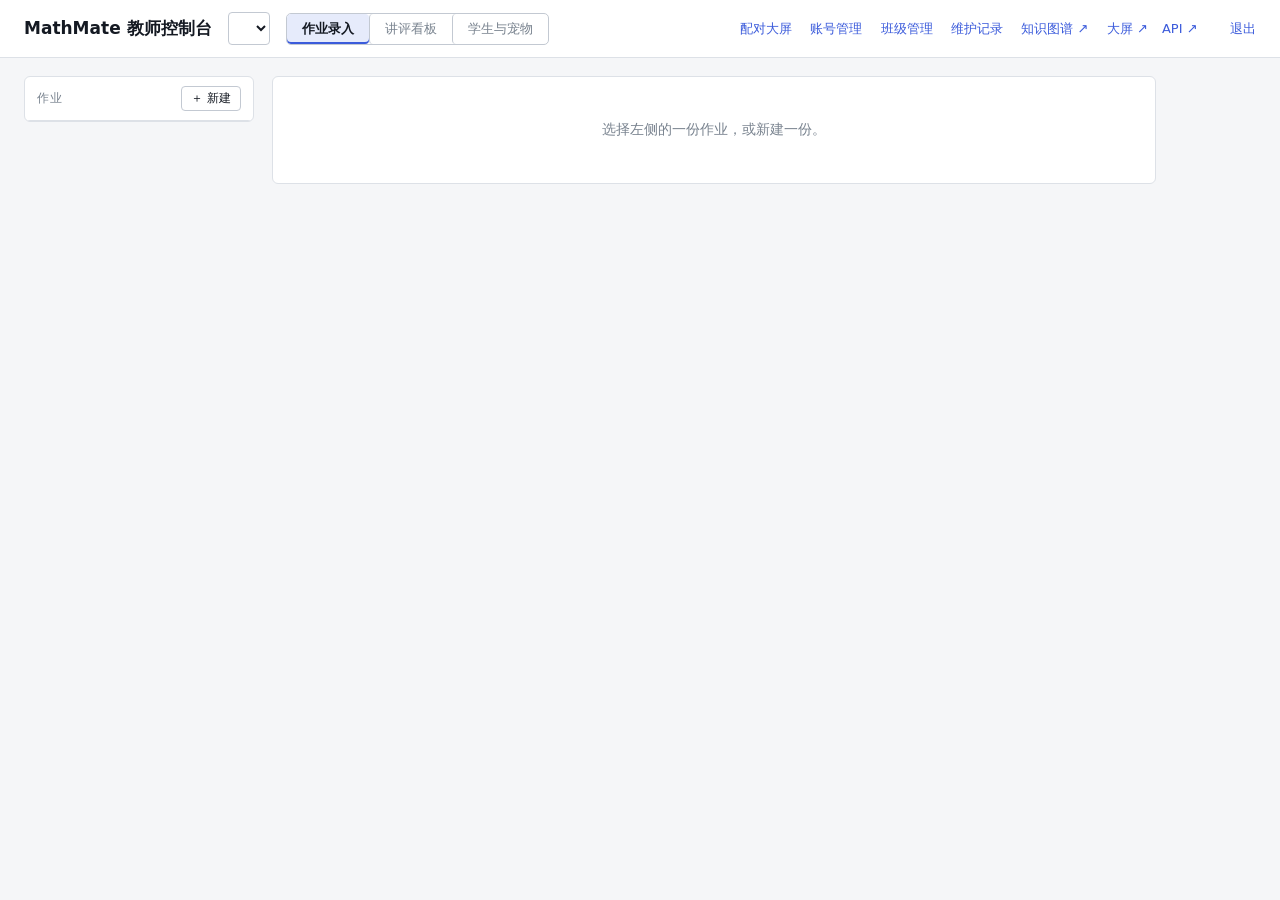
==== commit 6e66910f: "feat: harden management permissions and preserve student history with audit logs" ====
--- a/apps/teacher/index.html
+++ b/apps/teacher/index.html
@@ -33,6 +33,7 @@
     <button class="linkish" id="pair-screen">配对大屏</button>
     <a href="/teacher/accounts.html">账号管理</a>
     <a href="/teacher/classes.html">班级管理</a>
+    <a href="/teacher/maintenance.html">维护记录</a>
     <a href="/graph/" target="_blank" rel="noopener">知识图谱 ↗</a>
     <a href="/screen/" target="_blank">大屏 ↗</a><a href="/docs" target="_blank">API ↗</a>
     <span class="who" id="who"></span>
